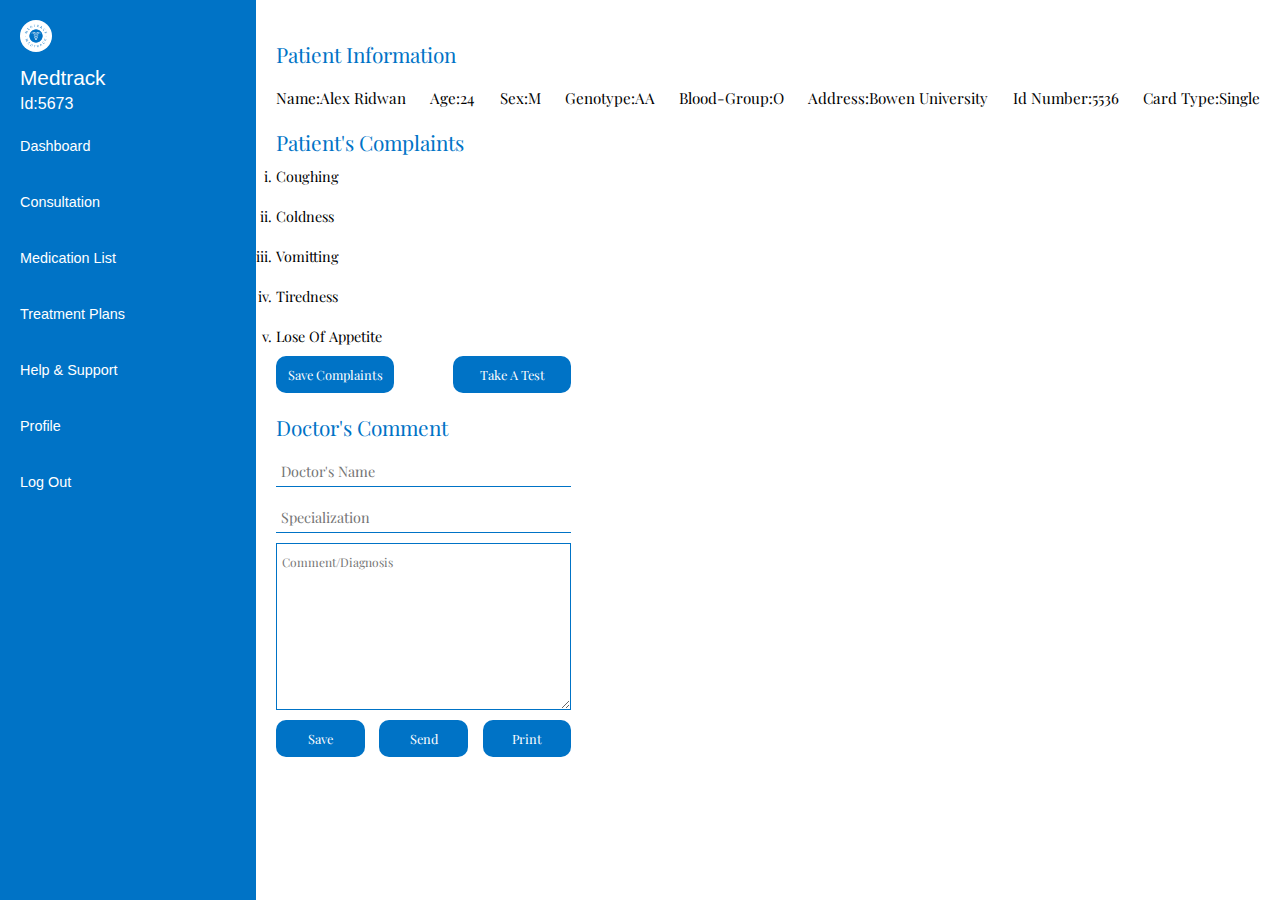
==== consultation.html @ 8d20dd53 "Add files via upload" ====
<!DOCTYPE html>
<html lang="en">
<head>
    <meta charset="UTF-8">
    <meta http-equiv="X-UA-Compatible" content="IE=edge">
    <meta name="viewport" content="width=device-width, initial-scale=1.0">
    <title>Consultation</title>
    <link rel="icon" type="x-icon" href="img/logo-color.png">
    <link rel="stylesheet" href="consultation.css">
    <style>
        @import url('https://fonts.googleapis.com/css2?family=Playfair+Display:ital,wght@0,400;0,500;0,600;0,700;0,800;0,900;1,400;1,500;1,600;1,700;1,800;1,900&display=swap');
    </style>
</head>
<body>
    <section class="main-consult">
        <div class="bug-size" id="bugg">
            <img src="img/icon-hamburger.svg" alt="Hambugger" class="bug" id="bugg">
        </div>
        <div class="navigation" id="open">
            <div class="navigation-image">
                <img src="img/cancel.png" alt="Cancel Sign" id="remove" class="cancel">
                <img src="img/logo-color.png" alt="The Logo">
                <div class="logo-text">
                    <p>medtrack</p>
                    <span>id:5673</span>
                </div>
            </div>
            <nav>
                <ul>
                    <li><a href="dashboard.html">dashboard</a></li>
                    <li><a href="consultation.html">consultation</a></li>
                    <li><a href="#">medication list</a></li>
                    <li><a href="treatmentplan.html">treatment plans</a></li>
                    <li><a href="#">help & support</a></li>
                    <li><a href="profile.html">profile</a></li>
                    <li><a href="index.html">log out</a></li>
                </ul>
            </nav>
        </div>


        <div class="consultation-body">
            <div class="patient-info">
                <p class="patient-info-head">patient information</p>
                <div class="patient-info-items">
                    <p>name:Alex Ridwan</p>
                    <p>age:24</p>
                    <p>sex:M</p>
                    <p>genotype:AA</p>
                    <p>blood-group:O</p>
                    <p>address:bowen university</p>
                    <p>id number:5536</p>
                    <p>card type:single</p>
                </div>
            </div>

            <div class="patient-complaints">
                <p class="patient-complaints-head">patient's complaints</p>
                <li>coughing</li>
                <li>coldness</li>
                <li>vomitting</li>
                <li>tiredness</li>
                <li>lose of appetite</li>
                <div class="complaints-link">
                    <a href="#">save complaints</a>
                    <a href="#">take a test</a>
                </div>
            </div>
            
            <div class="doctor-comment">
                <p class="doctor-comment-head">doctor's comment</p>
                <form>
                    <input type="text" name="name" id="" placeholder="Doctor's name">
                    <input type="text" name="specialization" id="" placeholder="specialization">
                    <textarea name="comment" id="" cols="30" rows="10" placeholder="comment/diagnosis"></textarea>
                </form>
                <div class="doctor-comment-link">
                    <a href="#">save</a>
                    <a href="#">send</a>
                    <a href="#">print</a>
                </div>
            </div>
        </div>
    </section>
</body>
<script src="app.js"></script>
</html>
---- consultation.css ----
*{
    padding:0;
    margin:0;
    box-sizing:border-box;
}
body{
    width: 100%;
}
.main-consult{
    width:100%;
    display:flex;
    align-items:start;
    justify-content:space-between;
    margin:0 auto;
    background:#fff
}
.bug,.cancel{
    display:none;
}
.bug-size{
    display:none;
}
.navigation{
    width:20%;
    padding:20px;
    margin:0 auto;
    background:#0073C6;
    position:sticky;
    top:0;
    bottom:0;
    left:0;
    right:0;
    height:100vh;
}
.navigation-image img{
    width:15%;
    border-radius:50px;
}
.navigation-image p{
    text-transform:capitalize;
    color:#fff;
    font-size:1.3em;
    font-family: 'Montserrat', sans-serif;  
    margin:10px auto 0; 
}
.navigation-image span{
    display:block;
    color:#fff;
    font-size:1em;
    font-family: 'Montserrat', sans-serif;  
    text-transform:capitalize;
    margin-top:5px;
}
.navigation nav{
    margin:10px 0;
}
.navigation nav ul li{
    margin:10px auto;
    list-style:none;
}
.navigation nav ul li a{
    display:block;
    text-decoration:none;
    text-transform:capitalize;
    color:#fff;
    font-size:0.9em;
    font-family: 'Montserrat', sans-serif;  
    padding:15px 0;
}
.consultation-body{
    width:80%;
    padding:20px;
    background:#ffff;
}
.patient-info{
    margin:20px auto;
}
.patient-info-head,.patient-complaints-head,.doctor-comment-head{
    text-transform:capitalize;
    color:#0073C6;
    font-size:1.3em;
    font-family: 'Playfair Display', serif;
}
.patient-info-items{
    display:flex;
    align-items:center;
    justify-content:space-between;
    width:100%;
    margin:20px auto;
}
.patient-info-items p{
    font-size:0.95em;
    font-family: 'Playfair Display', serif;
    text-transform:capitalize;
    color:black;
}
.patient-complaints{
    background:#fff;
}
.patient-complaints-head{
    margin:10px auto 0;
}
.patient-complaints li{
    list-style:lower-roman;
    padding:10px 0;
    text-transform:capitalize;
    font-family: 'Playfair Display', serif;
    font-size:0.9em;
}
.complaints-link{
    display:flex;
    align-items:center;
    justify-content:space-between;
    width:30%;
    margin:0;
}
.complaints-link a , .doctor-comment-link a{
    display:block;
    text-transform:capitalize;
    text-decoration:none;
    padding:10px 0;
    color:#fff;
    font-family: 'Playfair Display', serif;
    font-size:0.8em;
    background:#0073C6;
    width:40%;
    text-align:center;
    border-radius:10px;
}
.doctor-comment{
    margin:20px auto 0;
}
.doctor-comment form{
    margin:10px auto 0;
}
.doctor-comment form input , textarea{
    display:block;
    margin:10px 0 0;
    padding:10px 5px 5px;
    width:30%;
    border:none;
    outline:none;
    background:transparent;
    border-bottom:1px solid #0073C6;
}
.doctor-comment form textarea{
    border:1px solid #0073C6;
}
.doctor-comment form input,textarea::placeholder{
    font-size:0.9em;
    font-family: 'Playfair Display', serif;
    text-transform:capitalize;
}
.doctor-comment-link{
    display:flex;
    align-items:center;
    justify-content:space-between;
    width:30%;
    margin:10px 0 0;
}
.doctor-comment-link a{
    width:30%;
}
@media screen and (max-width:900px){
    .main-consult{
        flex-direction:column;
    }
    .bug-size{
        background:#0073C6;
        width:100%;
        padding:20px;
        display:block;
    }
    .bug{
        display:block;
        width:10%;
    }
    .navigation{
        display:none;
        width:100%;
        height:120vh;
        position: relative;
        background:#0073C6;
    }
    .navigation-image img{
        width:15%;
        /* padding:10px; */
    }
    .cancel{
        margin:10px 0 ;
    }
    .navigation nav ul li a{
        font-size:1em;
    }
    .consultation-body{
        width:100%;
    }
    .patient-info{
        margin:10px auto 0;
    }
    .patient-info-head,.patient-complaints-head,.doctor-comment-head{
        font-size:1em;
    }
    .patient-info-items{
        flex-direction:column;
        align-items:start;
        margin:0px auto;
    }
    .patient-info-items p{
        margin:10px 0 0;
        font-size:0.85em;
    }
    .patient-complaints-head{
        margin:20px auto 0;
    }
    .patient-complaints-head li{
        font-size:0.85em;
    }
    .complaints-link{
        width:90%;
    }
    .complaints-link a{
        width:45%;
        font-size:0.7em;
    }
    .doctor-comment form input, textarea{
        width:100%;
    }
    .doctor-comment form input,textarea::placeholder{
        font-size:0.8em;
    }
    .doctor-comment-link{
        width:100%;
    }
    .doctor-comment-link a{
        font-size:0.7em;
    }
}
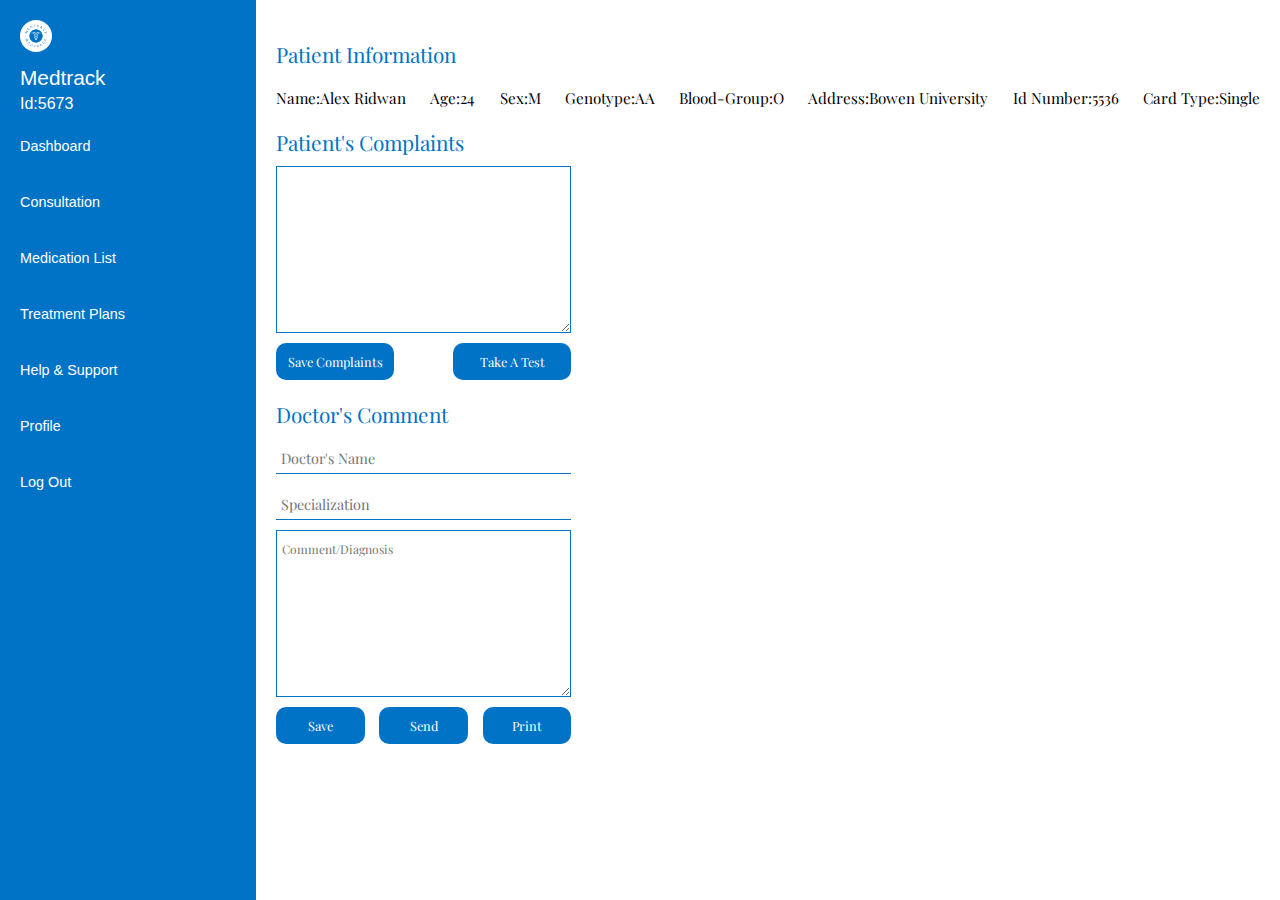
==== commit 7d067e61: "Add files via upload" ====
--- a/consultation.html
+++ b/consultation.html
@@ -29,7 +29,7 @@
                 <ul>
                     <li><a href="dashboard.html">dashboard</a></li>
                     <li><a href="consultation.html">consultation</a></li>
-                    <li><a href="#">medication list</a></li>
+                    <li><a href="medication.html">medication list</a></li>
                     <li><a href="treatmentplan.html">treatment plans</a></li>
                     <li><a href="#">help & support</a></li>
                     <li><a href="profile.html">profile</a></li>
@@ -56,11 +56,9 @@
 
             <div class="patient-complaints">
                 <p class="patient-complaints-head">patient's complaints</p>
-                <li>coughing</li>
-                <li>coldness</li>
-                <li>vomitting</li>
-                <li>tiredness</li>
-                <li>lose of appetite</li>
+                <form class="patient-topic">
+                    <textarea name="patient's complaints" id="" cols="30" rows="10" class="text"></textarea>
+                </form>
                 <div class="complaints-link">
                     <a href="#">save complaints</a>
                     <a href="#">take a test</a>
--- a/consultation.css
+++ b/consultation.css
@@ -100,19 +100,15 @@
 .patient-complaints-head{
     margin:10px auto 0;
 }
-.patient-complaints li{
-    list-style:lower-roman;
-    padding:10px 0;
-    text-transform:capitalize;
-    font-family: 'Playfair Display', serif;
-    font-size:0.9em;
+.text{
+    border:1px solid #0073C6;
 }
 .complaints-link{
     display:flex;
     align-items:center;
     justify-content:space-between;
     width:30%;
-    margin:0;
+    margin:10px 0 0;
 }
 .complaints-link a , .doctor-comment-link a{
     display:block;
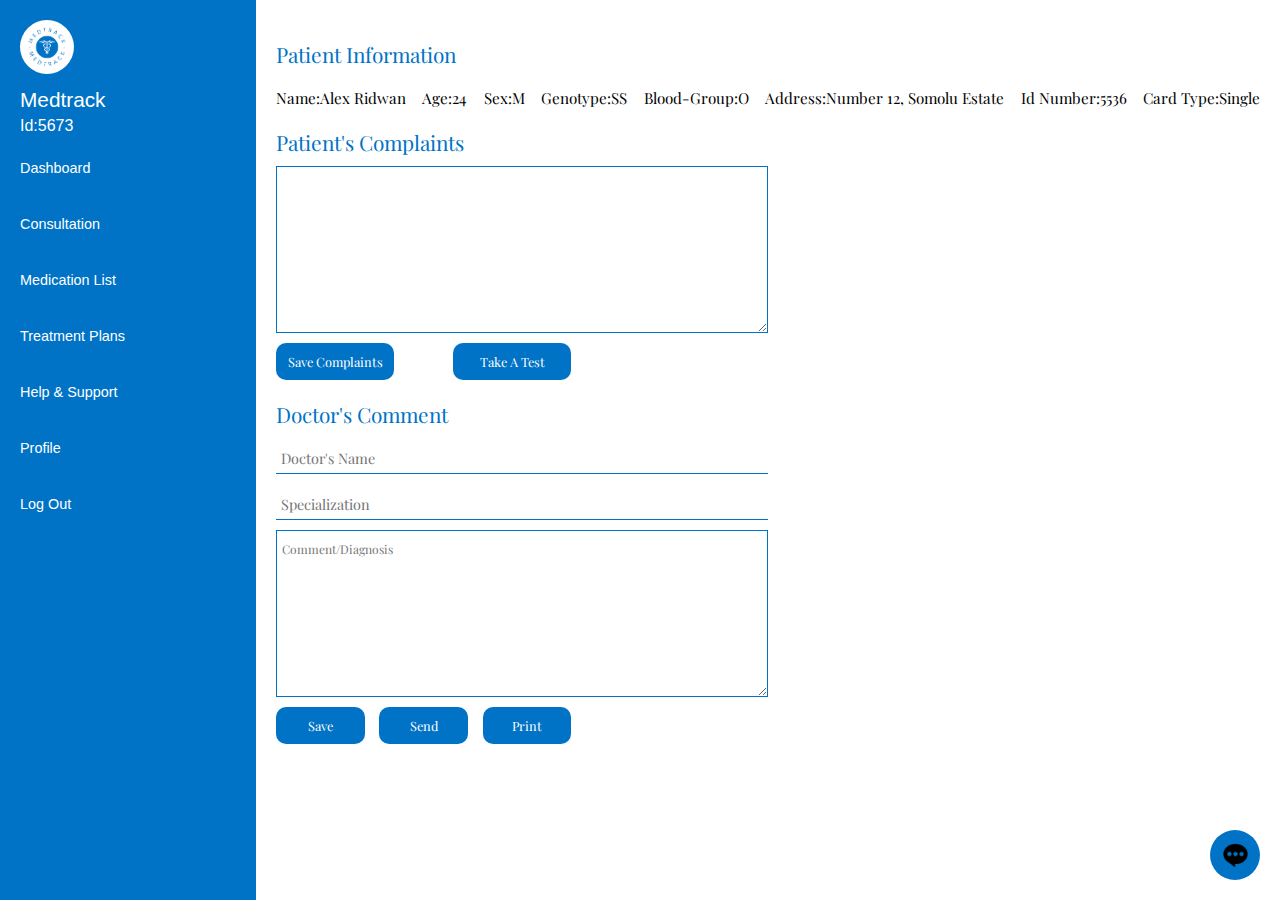
==== commit ce8b9050: "Add files via upload" ====
--- a/consultation.html
+++ b/consultation.html
@@ -46,9 +46,9 @@
                     <p>name:Alex Ridwan</p>
                     <p>age:24</p>
                     <p>sex:M</p>
-                    <p>genotype:AA</p>
+                    <p>genotype:SS</p>
                     <p>blood-group:O</p>
-                    <p>address:bowen university</p>
+                    <p>address:number 12, somolu estate</p>
                     <p>id number:5536</p>
                     <p>card type:single</p>
                 </div>
@@ -68,9 +68,9 @@
             <div class="doctor-comment">
                 <p class="doctor-comment-head">doctor's comment</p>
                 <form>
-                    <input type="text" name="name" id="" placeholder="Doctor's name">
-                    <input type="text" name="specialization" id="" placeholder="specialization">
-                    <textarea name="comment" id="" cols="30" rows="10" placeholder="comment/diagnosis"></textarea>
+                    <input type="text" name="name" id="" placeholder="Doctor's name" class="doc-name">
+                    <input type="text" name="specialization" id="" placeholder="specialization" class="doc-name">
+                    <textarea name="comment" id="" cols="30" rows="10" placeholder="comment/diagnosis" class="comment"></textarea>
                 </form>
                 <div class="doctor-comment-link">
                     <a href="#">save</a>
@@ -79,7 +79,21 @@
                 </div>
             </div>
         </div>
+        <div class="chat-icon">
+            <img src="img/Message-Free-Icon-fidsw.png" alt="" id="image">
+            <img src="img/cancel.png" alt="" id="cancel" style="display:none;" >
+        </div>
+        <div class="chat-container" id="chat">
+            <div class="break">
+                <div class="chat-messages" id="chat-messages"></div>
+                <div class="chat-input">
+                    <input type="text" id="message-input" placeholder="Type your message...">
+                    <button id="send-button">Send</button>
+                </div>
+            </div>
+        </div>
     </section>
 </body>
 <script src="app.js"></script>
+<script src="communication.js"></script>
 </html>--- a/consultation.css
+++ b/consultation.css
@@ -33,7 +33,7 @@
     height:100vh;
 }
 .navigation-image img{
-    width:15%;
+    width:25%;
     border-radius:50px;
 }
 .navigation-image p{
@@ -102,6 +102,10 @@
 }
 .text{
     border:1px solid #0073C6;
+    width:50%;
+}
+.comment{
+    width:50%;
 }
 .complaints-link{
     display:flex;
@@ -139,6 +143,9 @@
     background:transparent;
     border-bottom:1px solid #0073C6;
 }
+.doctor-comment form input{
+    width:50%;
+}
 .doctor-comment form textarea{
     border:1px solid #0073C6;
 }
@@ -157,6 +164,70 @@
 .doctor-comment-link a{
     width:30%;
 }
+.chat-icon{
+    position: fixed;
+    bottom: 20px;
+    right: 20px;
+    width: 50px;
+    height: 50px;
+    background-color: #0073C6;
+    border-radius: 50%;
+    display: flex;
+    justify-content:center;
+    align-items:center;
+    cursor: pointer;
+    z-index: 9999;
+}
+.chat-icon img{
+    width:50%;
+}
+.chat-container{
+    /* background:red; */
+    margin:0 auto;
+    position: fixed;
+    z-index: 1;
+    left: 0;
+    top: 0;
+    width:100%;
+    display:none;
+}
+.break{
+    display:flex;
+    align-items:center;
+    justify-content:space-between;
+    flex-direction:column;
+    width:30%;
+    margin:0 930px 0;
+    background:rgba(0,0,0,.7);
+    /* padding:20px; */
+}
+.chat-messages{
+    /* border:1px solid red; */
+    padding:10px 10px 500px;
+    width:100%;
+    color:#fff;
+}
+.chat-input{
+    margin:10px auto 0;
+    display:flex;
+    align-items:center;
+    justify-content:space-between;
+    width:100%;
+}
+.chat-input input{
+    width:80%;
+    padding:10px 5px;
+    border:none;
+    outline:none;
+    background:#eeeeee;
+    color:black;
+}
+.chat-input button{
+    border:none;
+    padding:10px;
+    width:19%;
+    cursor:pointer;
+}
 @media screen and (max-width:900px){
     .main-consult{
         flex-direction:column;
@@ -174,7 +245,7 @@
     .navigation{
         display:none;
         width:100%;
-        height:120vh;
+        height:135vh;
         position: relative;
         background:#0073C6;
     }
@@ -193,6 +264,15 @@
     }
     .patient-info{
         margin:10px auto 0;
+    }
+    .text{
+        width:100%;
+    }
+    .comment{
+        width:100%;
+    }
+    .doc-name{
+        width:100%;
     }
     .patient-info-head,.patient-complaints-head,.doctor-comment-head{
         font-size:1em;
@@ -231,4 +311,13 @@
     .doctor-comment-link a{
         font-size:0.7em;
     }
+    .break{
+        width:100%;
+        margin:0 auto;
+        background:rgba(0,0,0,.7);
+    }
+    .chat-messages{
+        padding:10px 10px 300px;
+        color:#fff;
+    }
 }